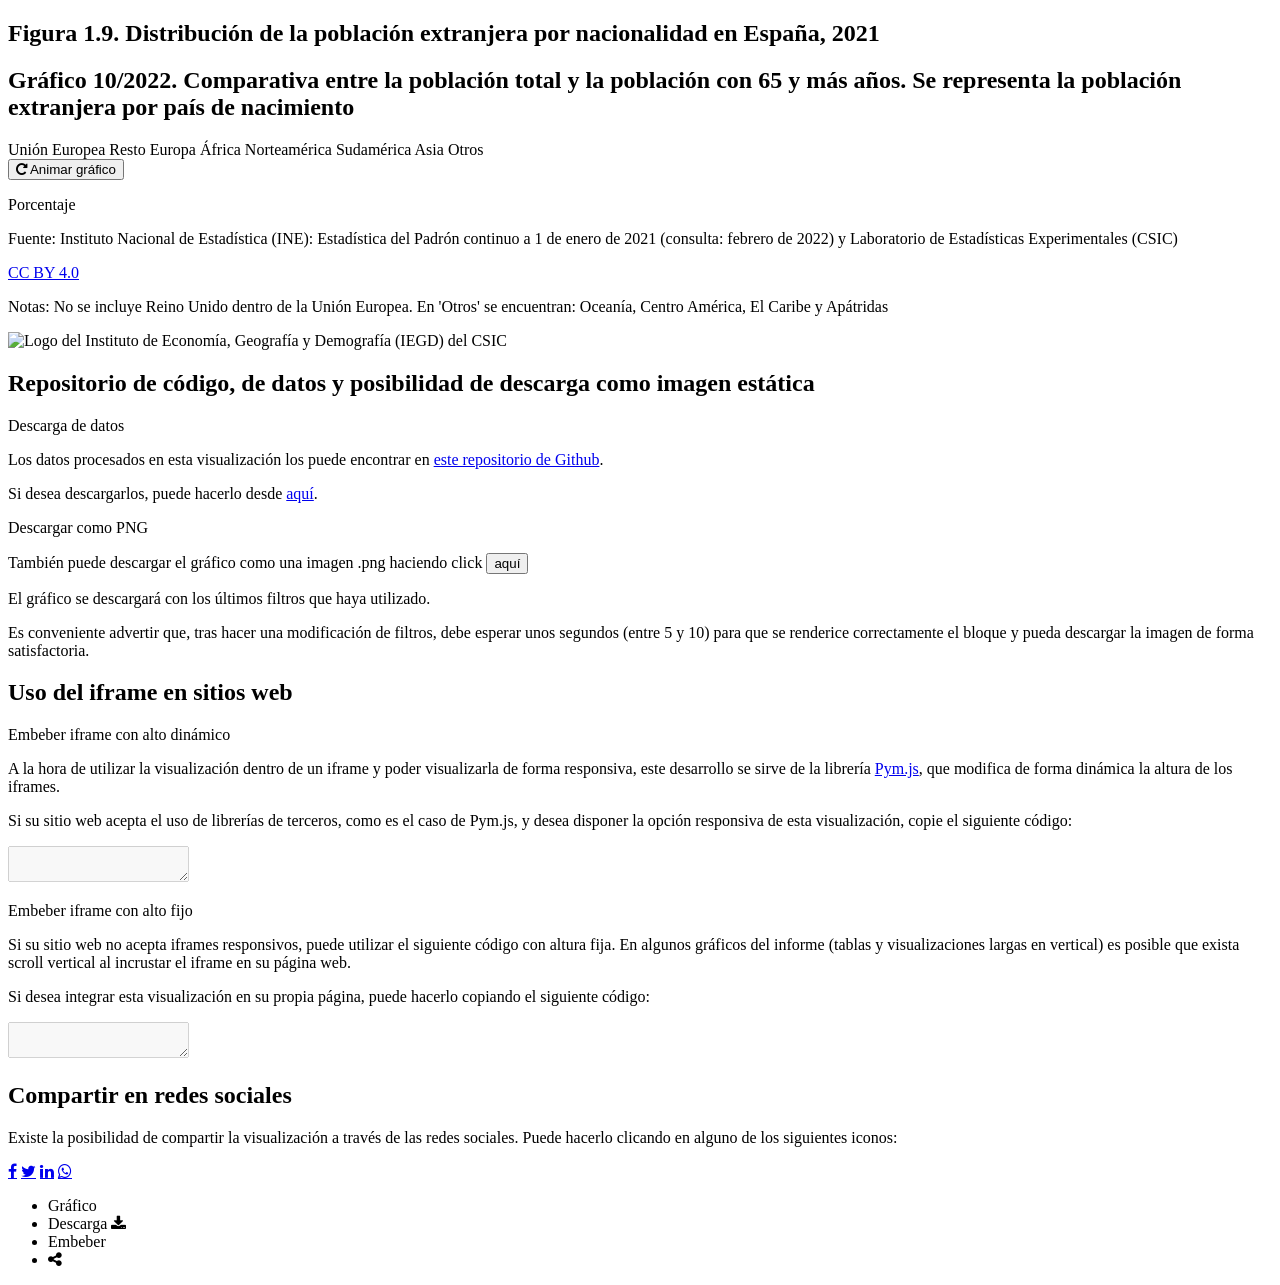
==== pre/template.html @ 54b49760 "Cambios en visualización" ====
<!DOCTYPE html>
<html lang="en">
<head>
    <meta charset="UTF-8">
    <meta name="viewport" content="width=device-width, initial-scale=1.0, maximum-scale=1.0">
    <title>Informe 2022: El perfil de las personas mayores en España</title>
    <meta name="mrf-extractable" content="false">
    <meta property='og:image' content=''>
    <meta property="og:title" content="Informe 2022: El perfil de las personas mayores en España">
    <meta property="og:description" content="Informe 2022: El perfil de las personas mayores en España">
    <meta property="og:image" content="https://raw.githubusercontent.com/CarlosMunozDiazCSIC/informe_perfil_mayores_2022_demografia_1_9/main/pre/cchs.png">
    <link rel="stylesheet" href="https://cdnjs.cloudflare.com/ajax/libs/font-awesome/4.7.0/css/font-awesome.min.css">
    <link href="https://fonts.googleapis.com/css2?family=Montserrat:ital,wght@0,100;0,300;0,400;0,500;0,600;0,700;1,300;1,400;1,500;1,600;1,700&display=swap" rel="stylesheet">
</head>
<body>
    <div class="container">
        <div class="main">
            <section class="content b-chart active" id="chartBlock">
                <div class="b-title">
                    <h1 class="title">Figura 1.9. Distribución de la población extranjera por nacionalidad en España, 2021</h1>
                    <h2 class="subtitle">Gráfico 10/2022. Comparativa entre la población total y la población con 65 y más años. Se representa la población extranjera por país de nacimiento</h2>
                </div>
                <div class="chart__logics">
                    <div class="chart__legend">
                        <span class="chart__legend--item primary_1">Unión Europea</span>
                        <span class="chart__legend--item anag_prim_1">Resto Europa</span>
                        <span class="chart__legend--item comp_2">África</span>
                        <span class="chart__legend--item comp_1">Norteamérica</span>
                        <span class="chart__legend--item anag_comp_1">Sudamérica</span>
                        <span class="chart__legend--item anag_prim_2">Asia</span>
                        <span class="chart__legend--item grey_1">Otros</span>
                    </div>
                    <div class="chart__animate" id="replay">
                        <button class="btn btn__animate">
                            <i class="fa fa--share fa-repeat" aria-hidden="true"></i>
                            <span>Animar gráfico</span>
                        </button>
                    </div>                  
                </div>
                <div class="chart__viz">                 
                    <div class="chart--viz" id="chart"></div>
                    <p class="text__xaxis">Porcentaje</p>
                </div>
                <!-- Pie de gráfico -->
                <div class="chart__footer">
                    <div class="chart__source">
                        <p class="chart__source--data"><span>Fuente: </span><span id="data-source">Instituto Nacional de Estadística (INE): Estadística del Padrón continuo a 1 de enero de 2021 (consulta: febrero de 2022)</span> y Laboratorio de Estadísticas Experimentales (CSIC)</p>
                        <p class="chart__source--copyright"><a class="link" href="https://creativecommons.org/licenses/by/4.0/deed.en_US" target="_blank">CC BY 4.0</a></p>
                    </div>
                    <p class="chart__note"><span>Notas: </span><span id="data-note">No se incluye Reino Unido dentro de la Unión Europea. En 'Otros' se encuentran: Oceanía, Centro América, El Caribe y Apátridas</span></p>
                </div>
                <div class="logo">
                    <img src="https://raw.githubusercontent.com/CarlosMunozDiazCSIC/informe_perfil_mayores_2022_demografia_1_9/main/pre/iegd_logo.png" alt="Logo del Instituto de Economía, Geografía y Demografía (IEGD) del CSIC" width="100%" height="100%">
                </div>         
            </section>
            <section class="content b-data">
                <div class="b-title">
                    <h1 class="title">Repositorio de código, de datos y posibilidad de descarga como imagen estática</h1>
                </div>
                <p class="text__header">Descarga de datos</p>
                <p class="text__paragraph">Los datos procesados en esta visualización los puede encontrar en <a class="link" href="https://github.com/CarlosMunozDiazCSIC/informe_perfil_mayores_2022_demografia_1_9" target="_blank">este repositorio de Github</a>.</p>
                <p class="text__paragraph">Si desea descargarlos, puede hacerlo desde <a class="link" href="https://raw.githubusercontent.com/CarlosMunozDiazCSIC/informe_perfil_mayores_2022_demografia_1_9/main/data/distribucion_poblacion_extranjeros_v2.csv" target="_blank">aquí</a>.</p>
                <p class="text__header">Descargar como PNG</p>
                <p class="text__paragraph">También puede descargar el gráfico como una imagen .png haciendo click <button class="btn_share" id="pngImage">aquí</button></p> 
                <p class="text__paragraph">El gráfico se descargará con los últimos filtros que haya utilizado.</p>
                <p class="text__paragraph">Es conveniente advertir que, tras hacer una modificación de filtros, debe esperar unos segundos (entre 5 y 10) para que se renderice correctamente el bloque y pueda descargar la imagen de forma satisfactoria.</p>
            </section>
            <section class="content b-iframes">
                <div class="b-title">
                    <h1 class="title">Uso del iframe en sitios web</h1>
                </div>
                <p class="text__header">Embeber iframe con alto dinámico</p>
                <p class="text__paragraph">A la hora de utilizar la visualización dentro de un iframe y poder visualizarla de forma responsiva, este desarrollo se sirve de la librería <a class="link" href="http://blog.apps.npr.org/pym.js/" target="_blank">Pym.js</a>, que modifica de forma dinámica la altura de los iframes.</p>
                <p class="text__paragraph">Si su sitio web acepta el uso de librerías de terceros, como es el caso de Pym.js, y desea disponer la opción responsiva de esta visualización, copie el siguiente código:</p>
                <textarea class="text__iframe" disabled="" id="iframe-responsive"></textarea>
                <p class="text__header">Embeber iframe con alto fijo</p>
                <p class="text__paragraph">Si su sitio web no acepta iframes responsivos, puede utilizar el siguiente código con altura fija. En algunos gráficos del informe (tablas y visualizaciones largas en vertical) es posible que exista scroll vertical al incrustar el iframe en su página web.</p>             
                <p class="text__paragraph">Si desea integrar esta visualización en su propia página, puede hacerlo copiando el siguiente código:</p>
                <textarea class="text__iframe" disabled="" id="iframe-fixed"></textarea>
            </section>
            <section class="content b-rrss">
                <div class="b-title">
                    <h1 class="title">Compartir en redes sociales</h1>
                </div>
                <p class="text__paragraph">Existe la posibilidad de compartir la visualización a través de las redes sociales. Puede hacerlo clicando en alguno de los siguientes iconos:</p>
                <div class="rrss">
                    <a href="#" class="fa fa-facebook" id="shareFB" target="_blank"></a>
                    <a href="#" class="fa fa-twitter" id="shareTW" target="_blank"></a>
                    <a href="#" class="fa fa-linkedin" id="shareLK" target="_blank"></a>
                    <a href="#" class="fa fa-whatsapp" id="shareWA" target="_blank"></a>
                </div>
            </section>
        </div>        
        <nav class="tabs">
            <ul class="l-tabs">
                <li class="tab active" data-target="b-chart">Gráfico</li>
                <li class="tab" data-target="b-data">Descarga&nbsp;<i class="fa fa--share fa-download"></i></li>
                <li class="tab" data-target="b-iframes">Embeber</li>
                <li class="tab tab--rrss" data-target="b-rrss"><i class="fa fa--share fa-share-alt"></i></li>
            </ul>
        </nav>
        <div class="chart__tooltip" id="tooltip"></div>  
    </div>
    <!-- Uso de PYMJS para alturas dinámicas -->
    <script type="text/javascript" src="https://pym.nprapps.org/pym.v1.min.js"></script>
    <script>
        const pymChild = new pym.Child();
    </script>
</body>
</html>
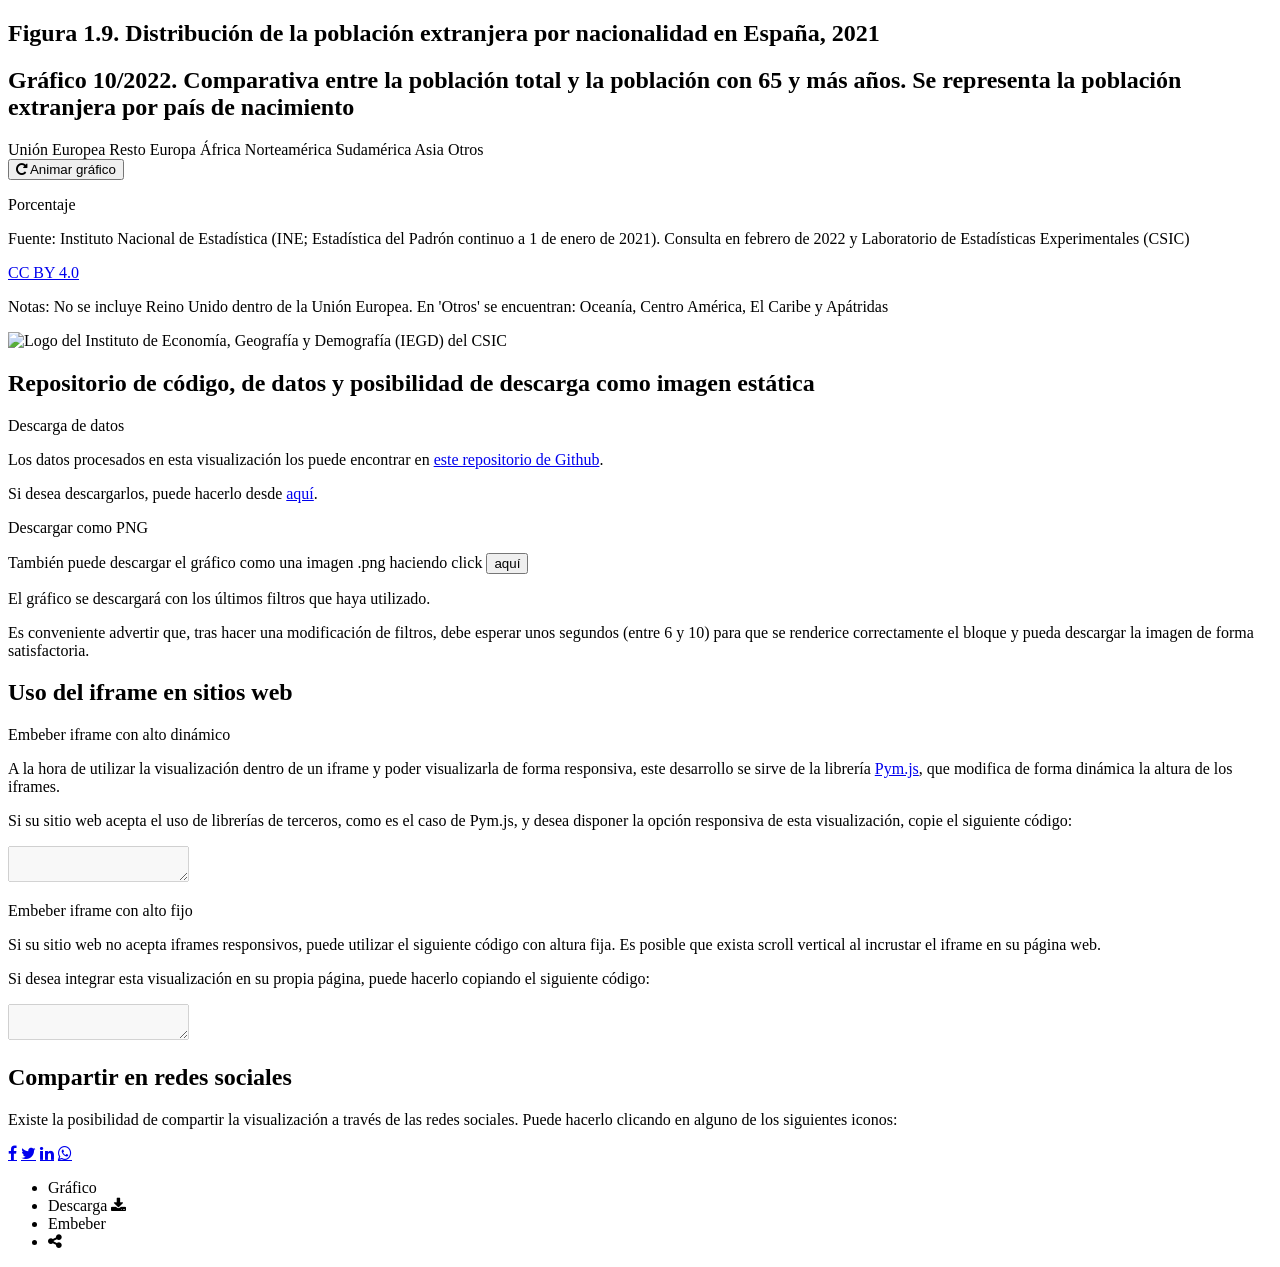
==== commit 757529e3: "Nueva lógica en imágenes" ====
--- a/pre/template.html
+++ b/pre/template.html
@@ -44,10 +44,10 @@
                 <!-- Pie de gráfico -->
                 <div class="chart__footer">
                     <div class="chart__source">
-                        <p class="chart__source--data"><span>Fuente: </span><span id="data-source">Instituto Nacional de Estadística (INE): Estadística del Padrón continuo a 1 de enero de 2021 (consulta: febrero de 2022)</span> y Laboratorio de Estadísticas Experimentales (CSIC)</p>
+                        <p class="chart__source--data"><span>Fuente: </span><span>Instituto Nacional de Estadística (INE; Estadística del Padrón continuo a 1 de enero de 2021). Consulta en febrero de 2022</span> y Laboratorio de Estadísticas Experimentales (CSIC)</p>
                         <p class="chart__source--copyright"><a class="link" href="https://creativecommons.org/licenses/by/4.0/deed.en_US" target="_blank">CC BY 4.0</a></p>
                     </div>
-                    <p class="chart__note"><span>Notas: </span><span id="data-note">No se incluye Reino Unido dentro de la Unión Europea. En 'Otros' se encuentran: Oceanía, Centro América, El Caribe y Apátridas</span></p>
+                    <p class="chart__note"><span>Notas: </span><span>No se incluye Reino Unido dentro de la Unión Europea. En 'Otros' se encuentran: Oceanía, Centro América, El Caribe y Apátridas</span></p>
                 </div>
                 <div class="logo">
                     <img src="https://raw.githubusercontent.com/CarlosMunozDiazCSIC/informe_perfil_mayores_2022_demografia_1_9/main/pre/iegd_logo.png" alt="Logo del Instituto de Economía, Geografía y Demografía (IEGD) del CSIC" width="100%" height="100%">
@@ -63,7 +63,7 @@
                 <p class="text__header">Descargar como PNG</p>
                 <p class="text__paragraph">También puede descargar el gráfico como una imagen .png haciendo click <button class="btn_share" id="pngImage">aquí</button></p> 
                 <p class="text__paragraph">El gráfico se descargará con los últimos filtros que haya utilizado.</p>
-                <p class="text__paragraph">Es conveniente advertir que, tras hacer una modificación de filtros, debe esperar unos segundos (entre 5 y 10) para que se renderice correctamente el bloque y pueda descargar la imagen de forma satisfactoria.</p>
+                <p class="text__paragraph">Es conveniente advertir que, tras hacer una modificación de filtros, debe esperar unos segundos (entre 6 y 10) para que se renderice correctamente el bloque y pueda descargar la imagen de forma satisfactoria.</p>
             </section>
             <section class="content b-iframes">
                 <div class="b-title">
@@ -74,7 +74,7 @@
                 <p class="text__paragraph">Si su sitio web acepta el uso de librerías de terceros, como es el caso de Pym.js, y desea disponer la opción responsiva de esta visualización, copie el siguiente código:</p>
                 <textarea class="text__iframe" disabled="" id="iframe-responsive"></textarea>
                 <p class="text__header">Embeber iframe con alto fijo</p>
-                <p class="text__paragraph">Si su sitio web no acepta iframes responsivos, puede utilizar el siguiente código con altura fija. En algunos gráficos del informe (tablas y visualizaciones largas en vertical) es posible que exista scroll vertical al incrustar el iframe en su página web.</p>             
+                <p class="text__paragraph">Si su sitio web no acepta iframes responsivos, puede utilizar el siguiente código con altura fija. Es posible que exista scroll vertical al incrustar el iframe en su página web.</p>             
                 <p class="text__paragraph">Si desea integrar esta visualización en su propia página, puede hacerlo copiando el siguiente código:</p>
                 <textarea class="text__iframe" disabled="" id="iframe-fixed"></textarea>
             </section>
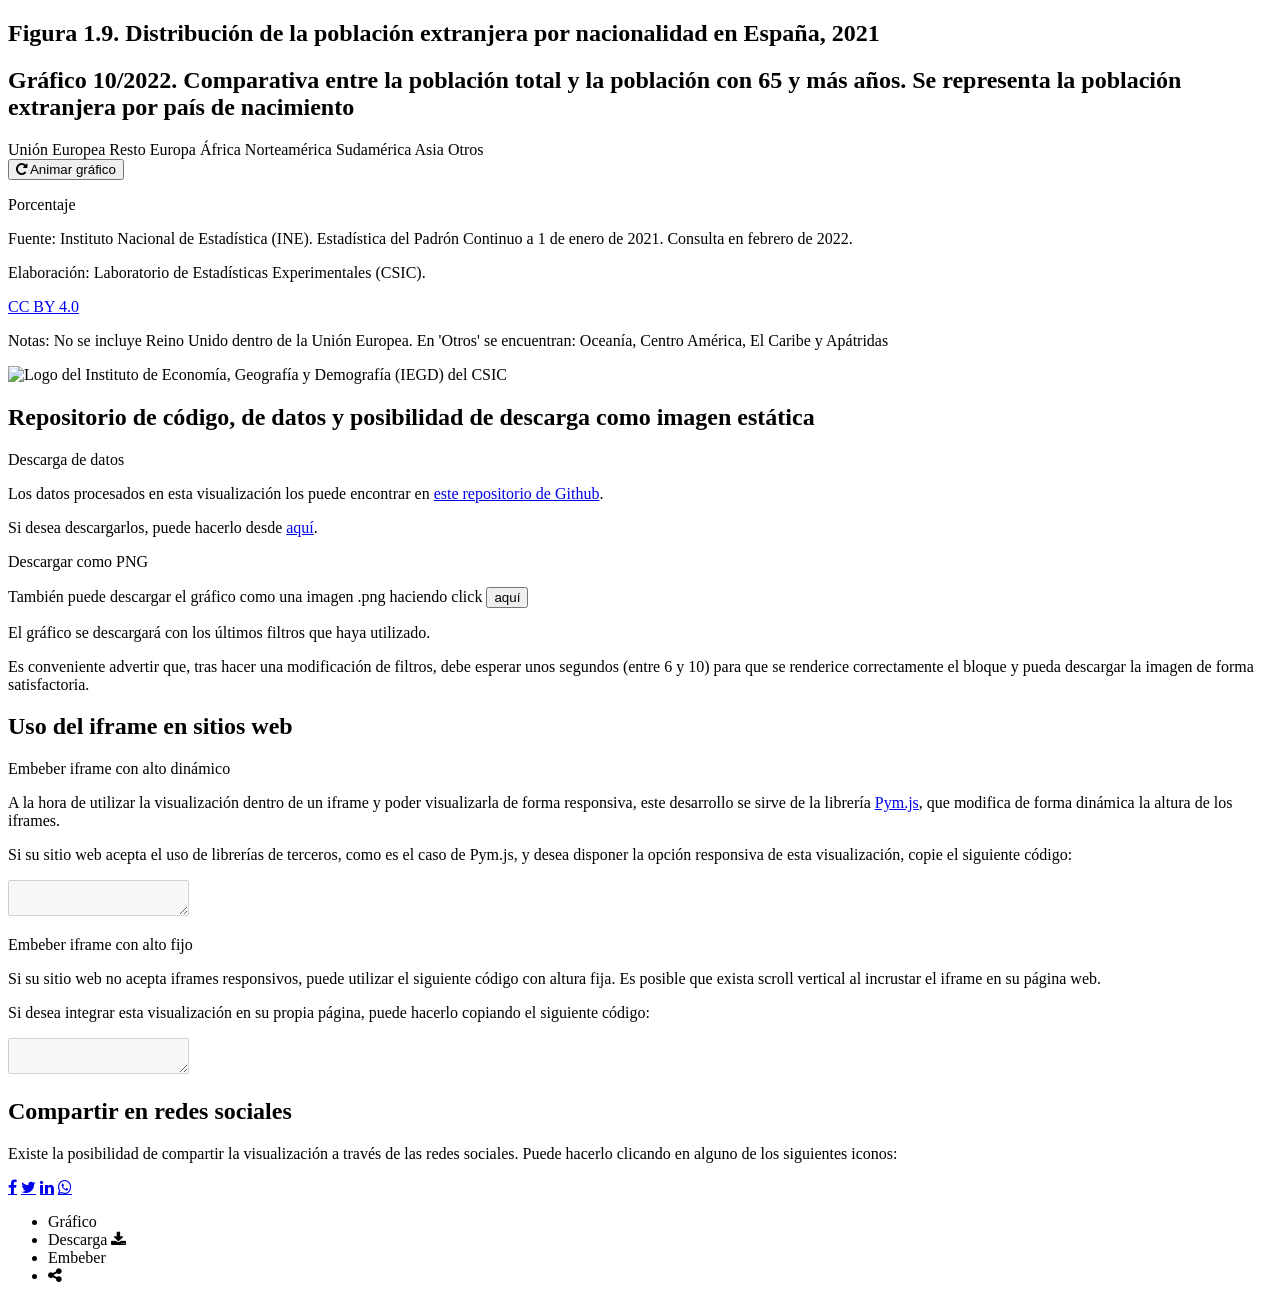
==== commit 80ac1745: "Mejora en fuente de datos" ====
--- a/pre/template.html
+++ b/pre/template.html
@@ -8,7 +8,7 @@
     <meta property='og:image' content=''>
     <meta property="og:title" content="Informe 2022: El perfil de las personas mayores en España">
     <meta property="og:description" content="Informe 2022: El perfil de las personas mayores en España">
-    <meta property="og:image" content="https://raw.githubusercontent.com/CarlosMunozDiazCSIC/informe_perfil_mayores_2022_demografia_1_9/main/pre/cchs.png">
+    <meta property="og:image" content="https://raw.githubusercontent.com/CarlosMunozDiazCSIC/informe_perfil_mayores_2022_demografia_1_9/main/pre/iegd_logo.png">
     <link rel="stylesheet" href="https://cdnjs.cloudflare.com/ajax/libs/font-awesome/4.7.0/css/font-awesome.min.css">
     <link href="https://fonts.googleapis.com/css2?family=Montserrat:ital,wght@0,100;0,300;0,400;0,500;0,600;0,700;1,300;1,400;1,500;1,600;1,700&display=swap" rel="stylesheet">
 </head>
@@ -44,7 +44,10 @@
                 <!-- Pie de gráfico -->
                 <div class="chart__footer">
                     <div class="chart__source">
-                        <p class="chart__source--data"><span>Fuente: </span><span>Instituto Nacional de Estadística (INE; Estadística del Padrón continuo a 1 de enero de 2021). Consulta en febrero de 2022</span> y Laboratorio de Estadísticas Experimentales (CSIC)</p>
+                        <div class="chart__source--info">
+                            <p class="chart__source--data"><span>Fuente: </span>Instituto Nacional de Estadística (INE). Estadística del Padrón Continuo a 1 de enero de 2021. Consulta en febrero de 2022.</p>
+                            <p class="chart__source--elab"><span>Elaboración: </span>Laboratorio de Estadísticas Experimentales (CSIC).</p>
+                        </div>
                         <p class="chart__source--copyright"><a class="link" href="https://creativecommons.org/licenses/by/4.0/deed.en_US" target="_blank">CC BY 4.0</a></p>
                     </div>
                     <p class="chart__note"><span>Notas: </span><span>No se incluye Reino Unido dentro de la Unión Europea. En 'Otros' se encuentran: Oceanía, Centro América, El Caribe y Apátridas</span></p>
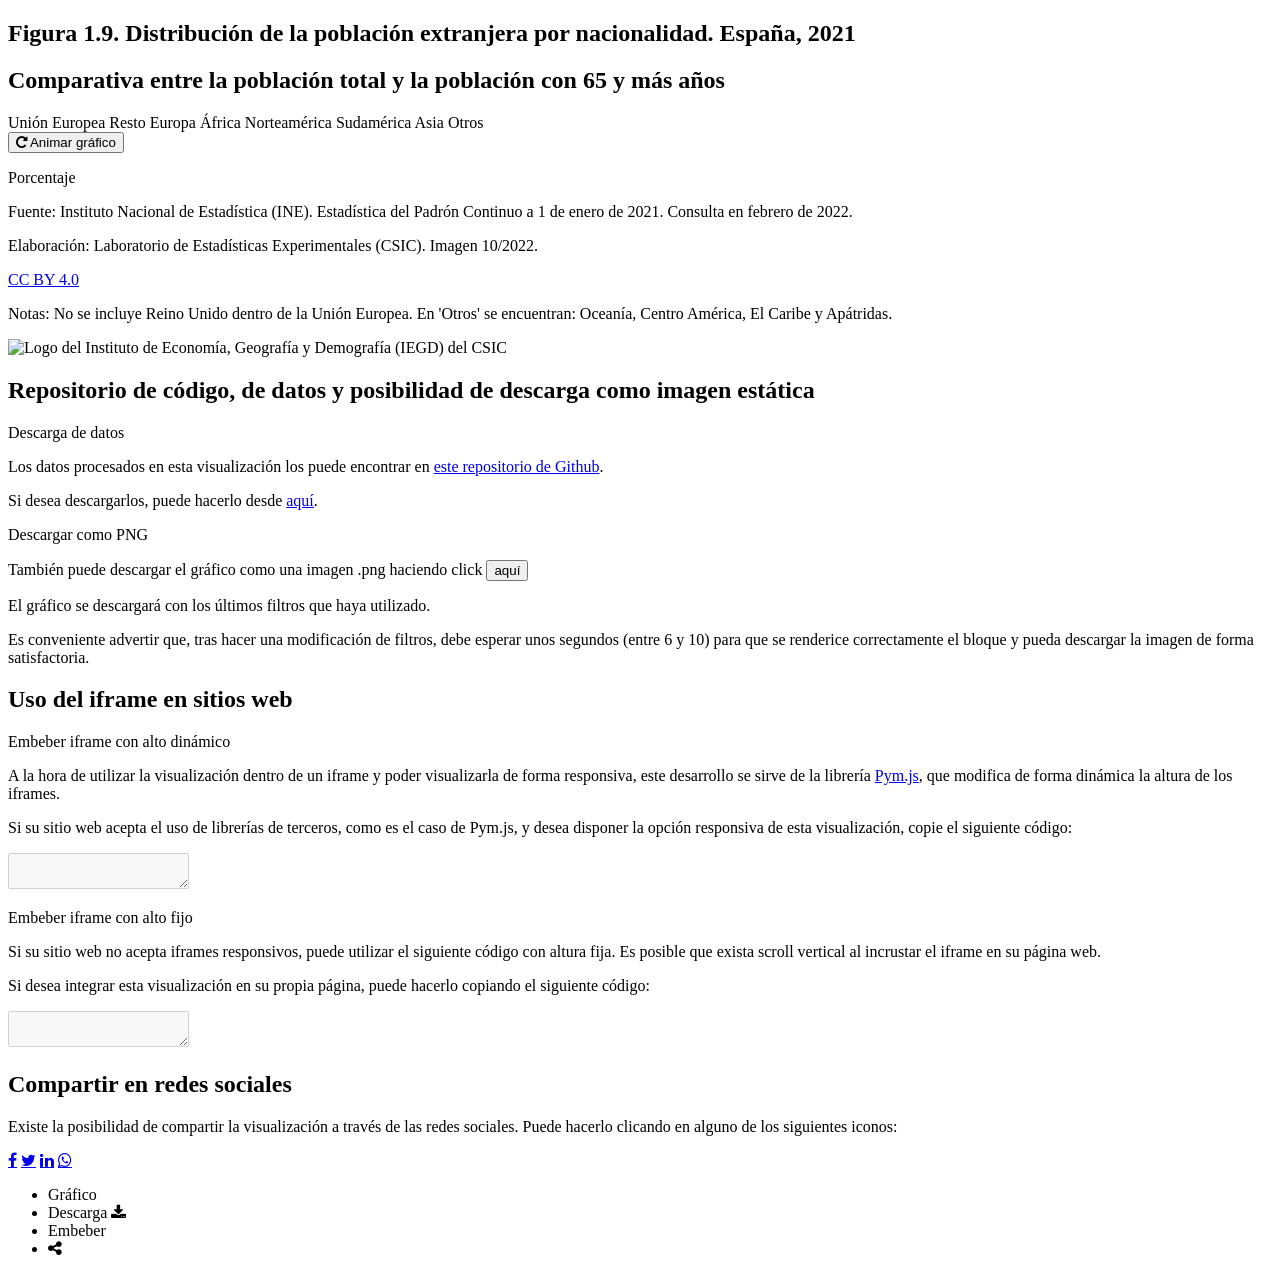
==== commit 9a9763d7: "Cambio en subtítulo" ====
--- a/pre/template.html
+++ b/pre/template.html
@@ -17,8 +17,8 @@
         <div class="main">
             <section class="content b-chart active" id="chartBlock">
                 <div class="b-title">
-                    <h1 class="title">Figura 1.9. Distribución de la población extranjera por nacionalidad en España, 2021</h1>
-                    <h2 class="subtitle">Gráfico 10/2022. Comparativa entre la población total y la población con 65 y más años. Se representa la población extranjera por país de nacimiento</h2>
+                    <h1 class="title">Figura 1.9. Distribución de la población extranjera por nacionalidad. España, 2021</h1>
+                    <h2 class="subtitle">Comparativa entre la población total y la población con 65 y más años</h2>
                 </div>
                 <div class="chart__logics">
                     <div class="chart__legend">
@@ -28,7 +28,7 @@
                         <span class="chart__legend--item comp_1">Norteamérica</span>
                         <span class="chart__legend--item anag_comp_1">Sudamérica</span>
                         <span class="chart__legend--item anag_prim_2">Asia</span>
-                        <span class="chart__legend--item grey_1">Otros</span>
+                        <span class="chart__legend--item grey_2">Otros</span>
                     </div>
                     <div class="chart__animate" id="replay">
                         <button class="btn btn__animate">
@@ -46,11 +46,11 @@
                     <div class="chart__source">
                         <div class="chart__source--info">
                             <p class="chart__source--data"><span>Fuente: </span>Instituto Nacional de Estadística (INE). Estadística del Padrón Continuo a 1 de enero de 2021. Consulta en febrero de 2022.</p>
-                            <p class="chart__source--elab"><span>Elaboración: </span>Laboratorio de Estadísticas Experimentales (CSIC).</p>
+                            <p class="chart__source--elab"><span>Elaboración: </span>Laboratorio de Estadísticas Experimentales (CSIC). Imagen 10/2022.</p>
                         </div>
                         <p class="chart__source--copyright"><a class="link" href="https://creativecommons.org/licenses/by/4.0/deed.en_US" target="_blank">CC BY 4.0</a></p>
                     </div>
-                    <p class="chart__note"><span>Notas: </span><span>No se incluye Reino Unido dentro de la Unión Europea. En 'Otros' se encuentran: Oceanía, Centro América, El Caribe y Apátridas</span></p>
+                    <p class="chart__note"><span>Notas: </span><span>No se incluye Reino Unido dentro de la Unión Europea. En 'Otros' se encuentran: Oceanía, Centro América, El Caribe y Apátridas.</span></p>
                 </div>
                 <div class="logo">
                     <img src="https://raw.githubusercontent.com/CarlosMunozDiazCSIC/informe_perfil_mayores_2022_demografia_1_9/main/pre/iegd_logo.png" alt="Logo del Instituto de Economía, Geografía y Demografía (IEGD) del CSIC" width="100%" height="100%">
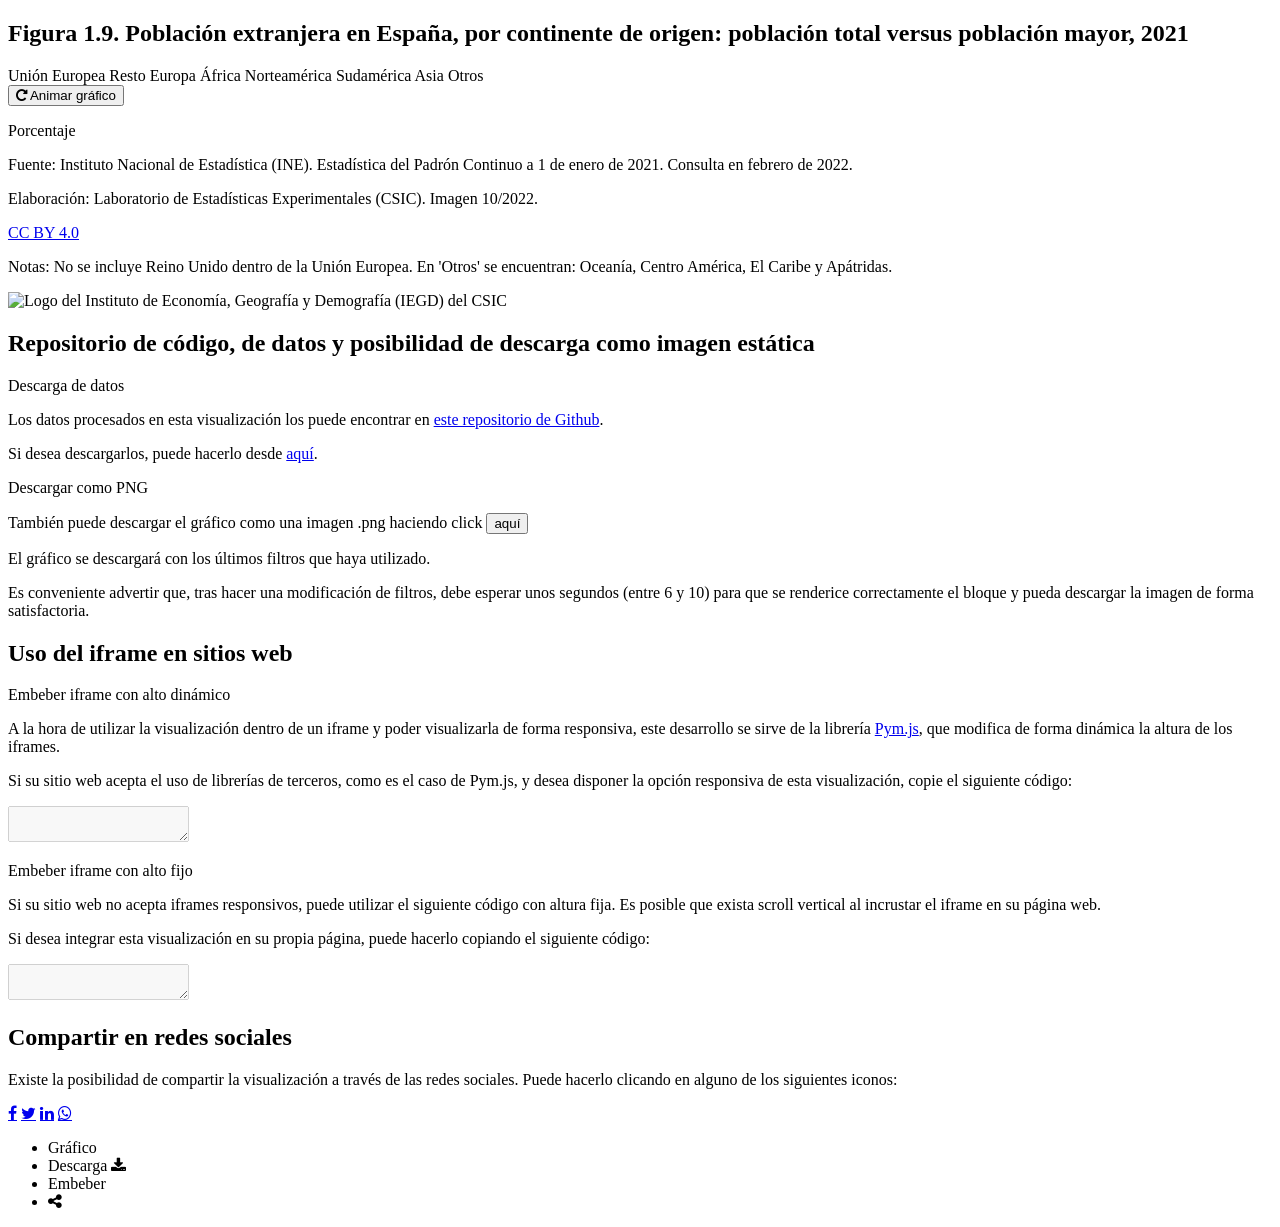
==== commit d1425426: "Cambio en título" ====
--- a/pre/template.html
+++ b/pre/template.html
@@ -17,8 +17,8 @@
         <div class="main">
             <section class="content b-chart active" id="chartBlock">
                 <div class="b-title">
-                    <h1 class="title">Figura 1.9. Distribución de la población extranjera por nacionalidad. España, 2021</h1>
-                    <h2 class="subtitle">Comparativa entre la población total y la población con 65 y más años</h2>
+                    <h1 class="title">Figura 1.9. Población extranjera en España, por continente de origen: población total versus población mayor, 2021</h1>
+                    <h2 class="subtitle"></h2>
                 </div>
                 <div class="chart__logics">
                     <div class="chart__legend">
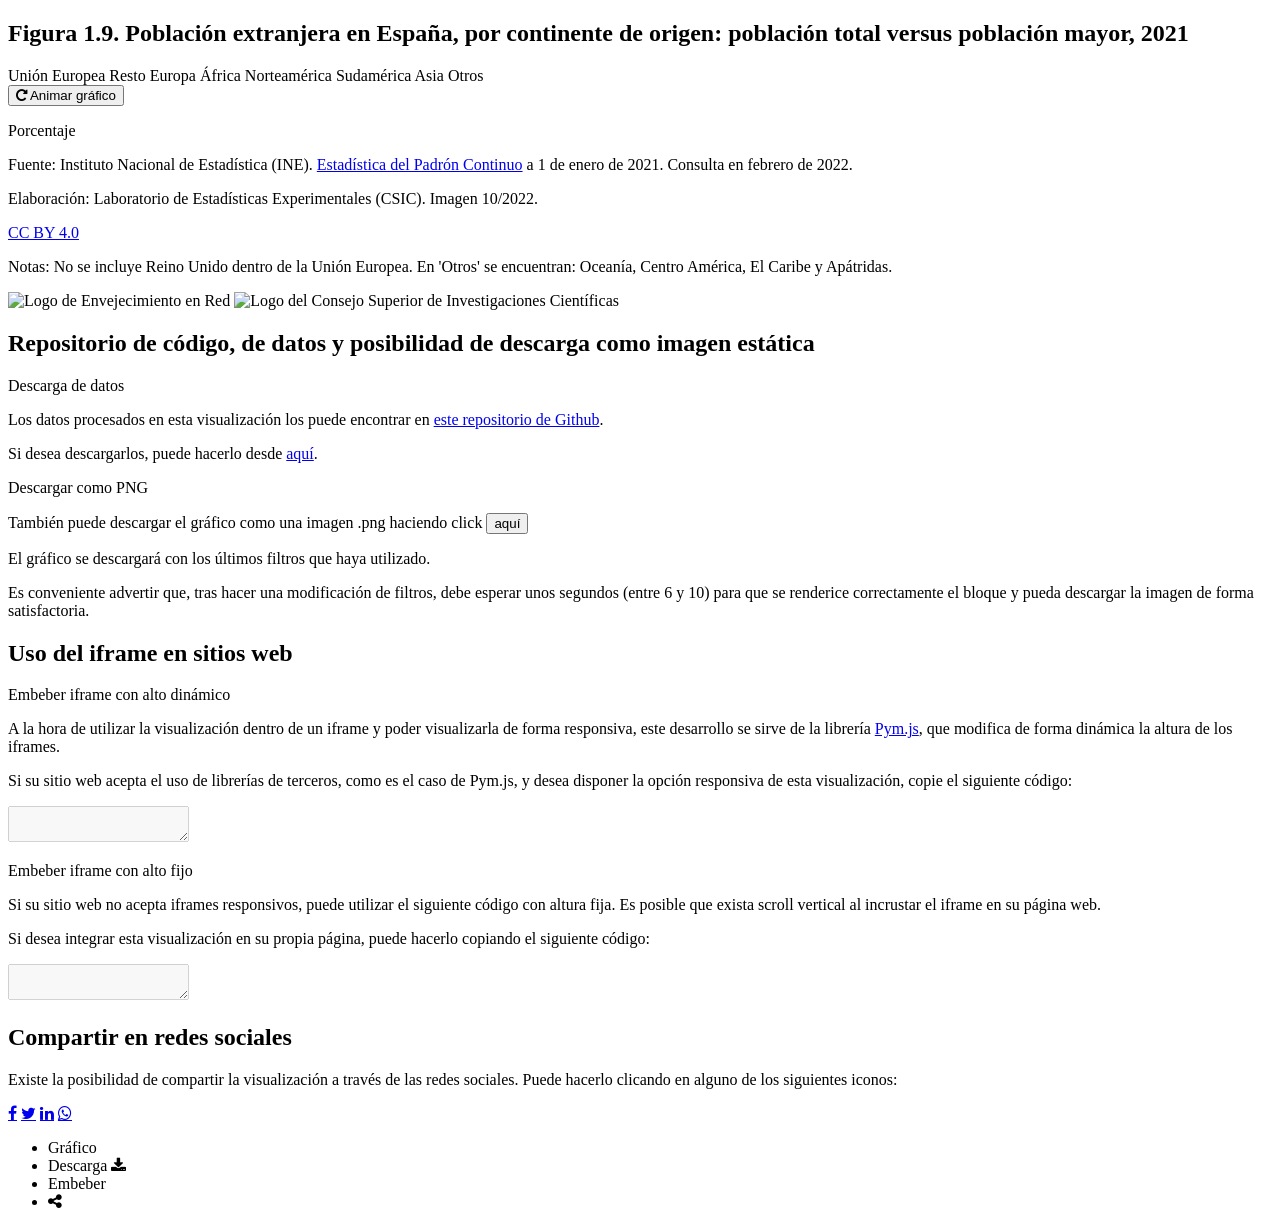
==== commit ef068a2e: "Datos y logos" ====
--- a/pre/template.html
+++ b/pre/template.html
@@ -45,15 +45,16 @@
                 <div class="chart__footer">
                     <div class="chart__source">
                         <div class="chart__source--info">
-                            <p class="chart__source--data"><span>Fuente: </span>Instituto Nacional de Estadística (INE). Estadística del Padrón Continuo a 1 de enero de 2021. Consulta en febrero de 2022.</p>
+                            <p class="chart__source--data"><span>Fuente: </span>Instituto Nacional de Estadística (INE). <a class="link" href="https://www.ine.es/jaxiT3/Tabla.htm?t=9689" target="_blank">Estadística del Padrón Continuo</a> a 1 de enero de 2021. Consulta en febrero de 2022.</p>
                             <p class="chart__source--elab"><span>Elaboración: </span>Laboratorio de Estadísticas Experimentales (CSIC). Imagen 10/2022.</p>
                         </div>
                         <p class="chart__source--copyright"><a class="link" href="https://creativecommons.org/licenses/by/4.0/deed.en_US" target="_blank">CC BY 4.0</a></p>
                     </div>
                     <p class="chart__note"><span>Notas: </span><span>No se incluye Reino Unido dentro de la Unión Europea. En 'Otros' se encuentran: Oceanía, Centro América, El Caribe y Apátridas.</span></p>
                 </div>
-                <div class="logo">
-                    <img src="https://raw.githubusercontent.com/CarlosMunozDiazCSIC/informe_perfil_mayores_2022_demografia_1_9/main/pre/iegd_logo.png" alt="Logo del Instituto de Economía, Geografía y Demografía (IEGD) del CSIC" width="100%" height="100%">
+                <div class="chart__logos">
+                    <img class="logo_enr" src="https://raw.githubusercontent.com/CarlosMunozDiazCSIC/informe_perfil_mayores_2022_demografia_1_9/main/pre/nuevo_logo_enr.jpg" alt="Logo de Envejecimiento en Red" width="100%" height="100%">
+                    <img class="logo_csic" src="https://raw.githubusercontent.com/CarlosMunozDiazCSIC/informe_perfil_mayores_2022_demografia_1_9/main/pre/logotipo_csic.png" alt="Logo del Consejo Superior de Investigaciones Científicas" width="100%" height="100%">
                 </div>         
             </section>
             <section class="content b-data">
